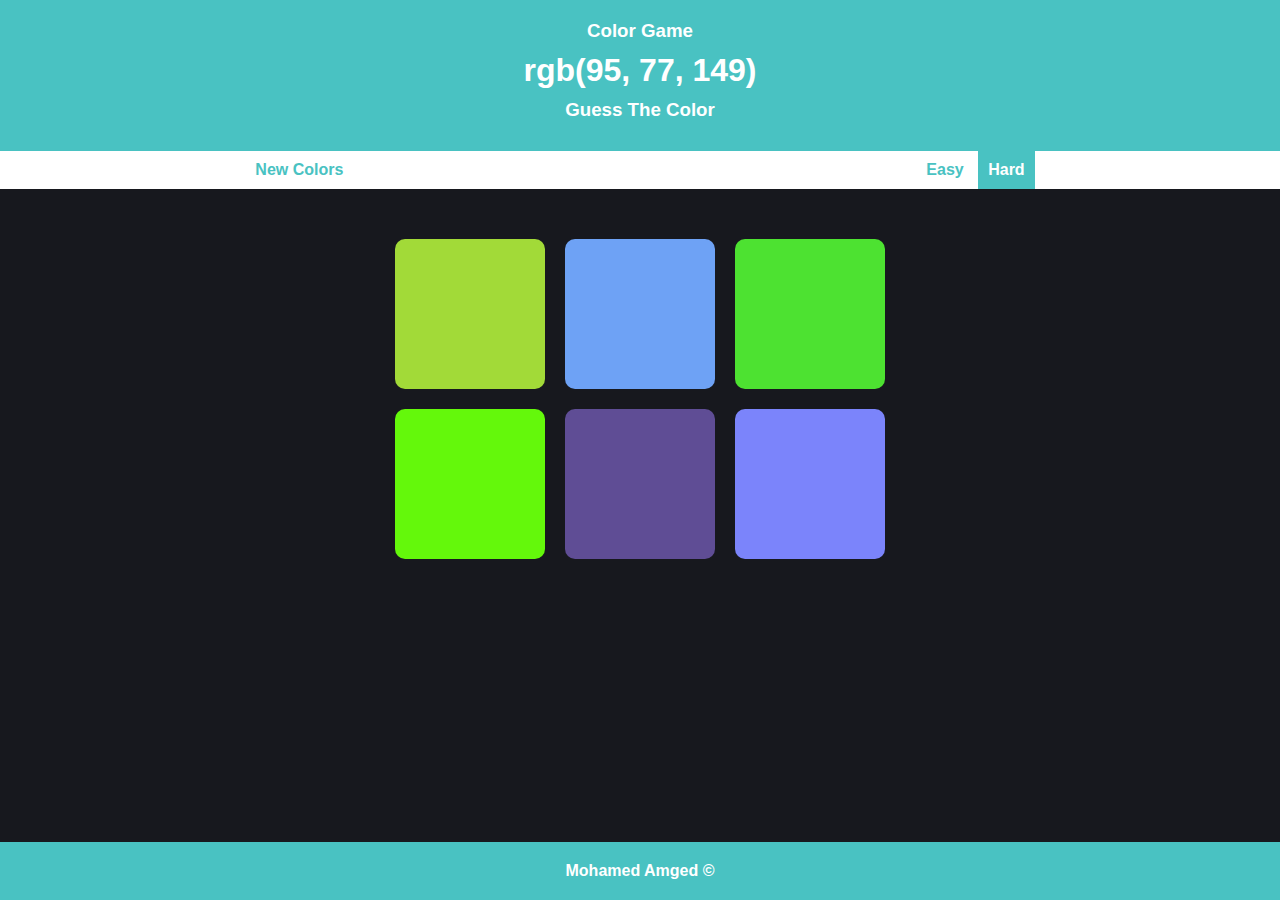
==== index.html @ a05e1f26 "Create index.html" ====
<!DOCTYPE html>
<html lang="en">
<head>
    <meta charset="UTF-8">
    <meta name="viewport" content="width=
    , initial-scale=1.0">
    <meta http-equiv="X-UA-Compatible" content="ie=edge">
                <!--style files -->
    <link rel="stylesheet" type="text/css" href="../nor_css/norcss.css">
    <link rel="stylesheet" type="text/css" href="color_game.css">
    
    <title>Color Game</title>

</head>
<body>
    <header id="head">
        <h3 class="title">
            Color Game
        </h3>
        <h1 id="win-color">
            The Winning Color
        </h1>
        <h3 class="title">
            Guess The Color
        </h3>
    </header>
    <nav>
        <div id="navbar" class="flex">
            <p id="new">
                New Colors
            </p>
            <p id="wrong">
                Try Agian
            </p>
            <div id="mode">
                <p id="easy"> Easy</p>
                <p id="hard"  class="selected"> Hard</p>
            </div>
        </div>
    </nav>
    <section>
            <div id="colors" class="grid">
                <div class="color"></div>
                <div class="color"></div>
                <div class="color"></div>
                <div class="color"></div>
                <div class="color"></div>
                <div class="color"></div>
            </div>
    </section>
    <footer class="flex">
        Mohamed Amged &copy 
    </footer>
    <script src="color_game.js">
    </script>
</body>
</html>
---- color_game.css ----
*{
    padding: 0px;
    margin: 0px;
    box-sizing: border-box;
}

/*globel*/
body{
    font-family: Arial, Helvetica, sans-serif;
    background-color: rgb(23, 24, 30);
}
.flex{
    display: flex;
}

.grid{
    display: grid;
}



header{
    color: white;
    padding: 20px 0px;
    text-align: center;
    background-color: rgb(73, 194, 194)
}

header *{
    padding-bottom: 10px;
}

.color{
    background-color: blue;
    border-radius: 10px;
}

footer{
    justify-content: center;
    align-items: center;
    padding: 20px;
    background-color: rgb(73, 194, 194);
    color: white;
    font-weight: bold;
    position: fixed;
    bottom: 0;
    width: 100%;
    
}

/*IDs*/
#navbar{
    background-color: white;
    color: rgb(73, 194, 194);
    justify-content: space-evenly;
    padding: 0px 10px;
    font-weight: bold;
    transition: .5s linear;
}

#navbar *:hover{
    background-color: rgb(73, 194, 194);
    color:white;
    cursor: pointer;
}

#navbar  p ,#mode *{
    padding: 10px;
}

#wrong{
    visibility: hidden;
}

#mode *{
    display: inline-block;
}

#mode #hard{
    padding-left: 10px;
}

#colors{
    width: 50%;
    margin: 50px auto;
    grid-template-columns: repeat(3,150px);
    grid-auto-rows: 150px;
    grid-gap: 20px;
    justify-content: center;
    cursor: pointer;
}
/* class to add with javascript*/
.selected{
    background-color: rgb(73, 194, 194);
    color:white;
}

.hide{
    visibility: hidden;
}

/*media*/

@media screen and (max-width:500px) {
    #colors{
        grid-template-columns: repeat(3,100px);
        grid-auto-rows: 100px;
        grid-gap: 10px;
       
    }
    footer{
        position: fixed;
        bottom: 0;
        width: 100%;
    }
}
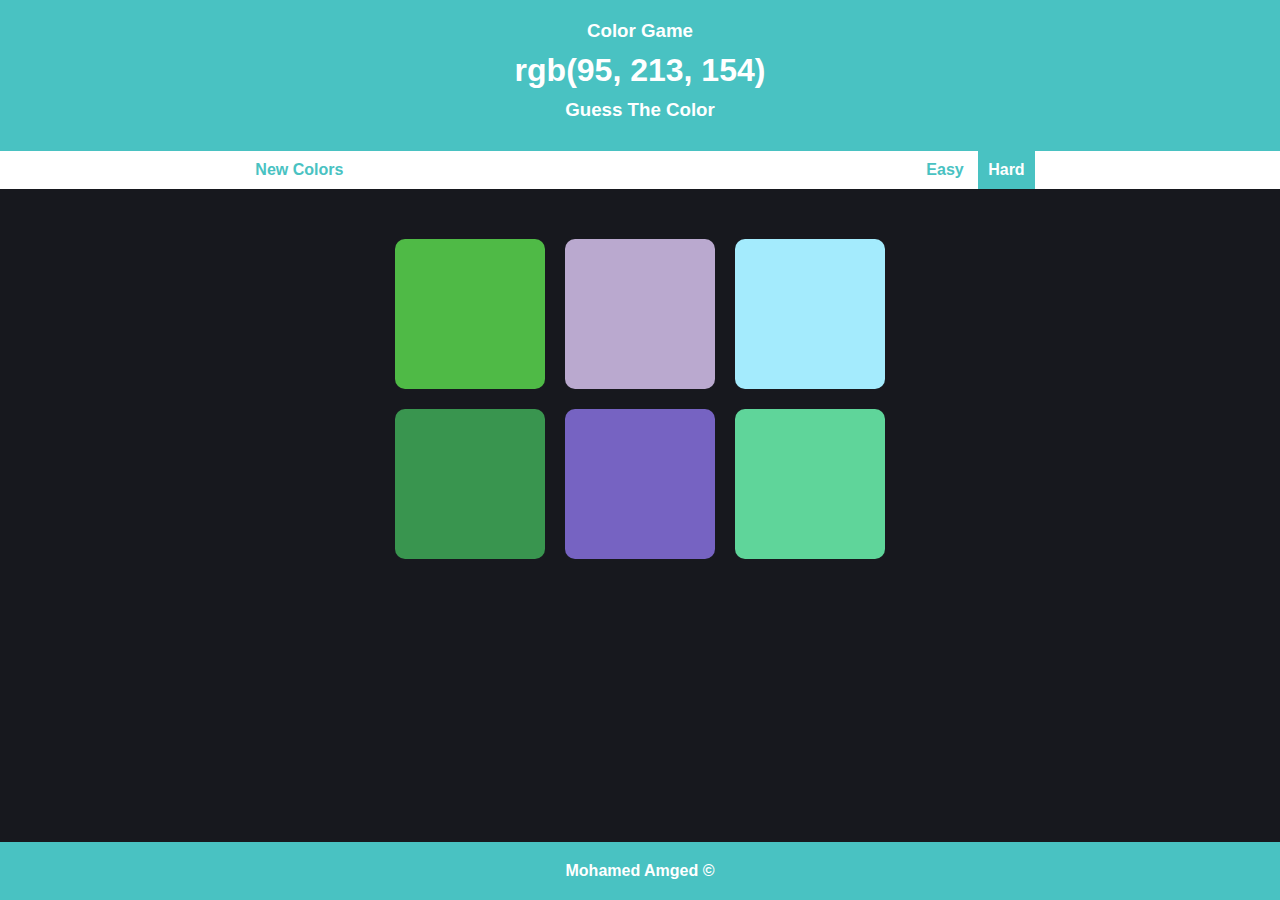
==== commit fb0af744: "final" ====
--- a/index.html
+++ b/index.html
@@ -54,4 +54,4 @@
     <script src="color_game.js">
     </script>
 </body>
-</html>
+</html>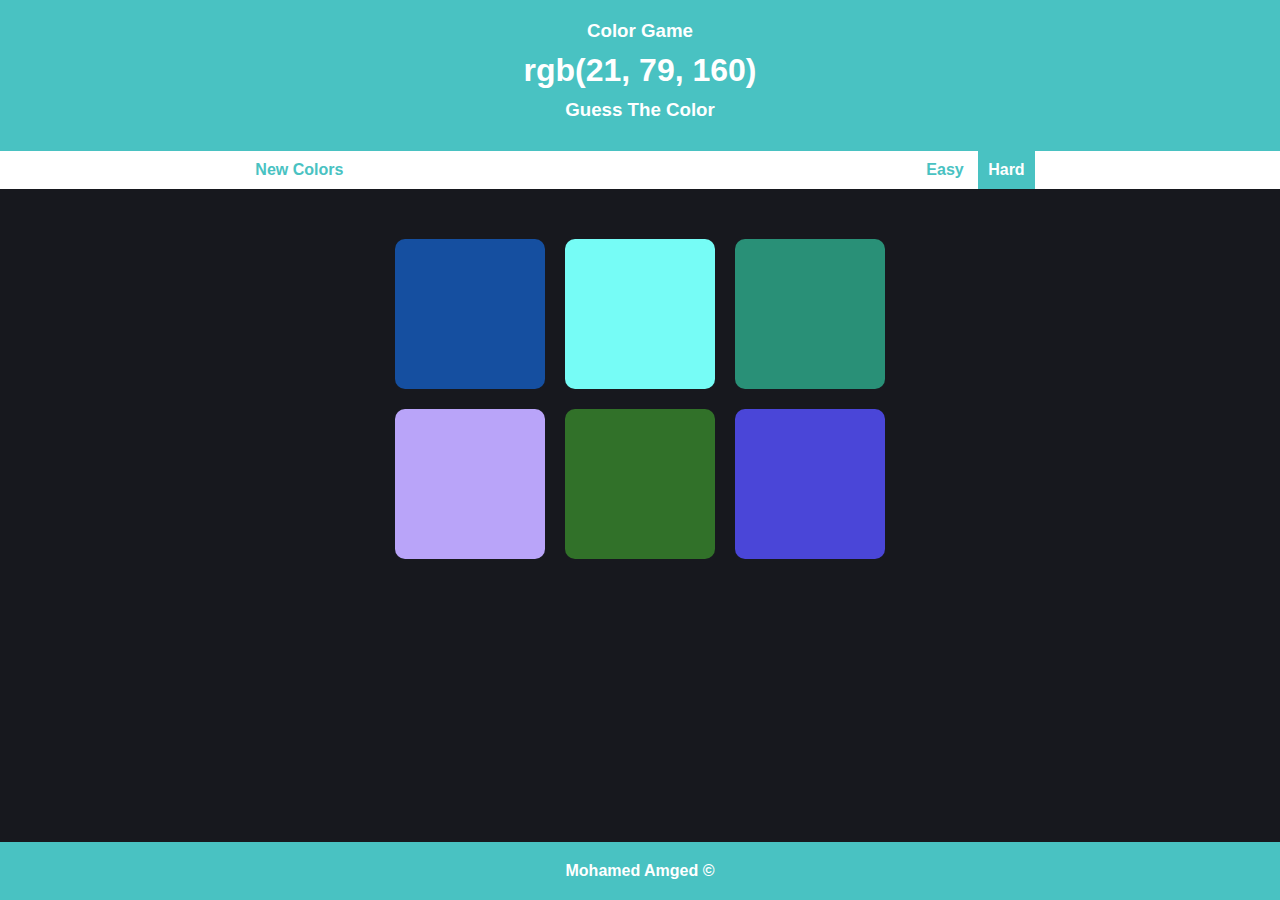
==== commit 93166a0e: "Merge branch 'master' of https://github.com/mohamed7799/RGB-Color-Game" ====
--- a/index.html
+++ b/index.html
@@ -54,4 +54,4 @@
     <script src="color_game.js">
     </script>
 </body>
-</html>+</html>
--- a/color_game.css
+++ b/color_game.css
@@ -58,7 +58,14 @@
     transition: .5s linear;
 }
 
-#navbar *:hover{
+#navbar #new:hover{
+    background-color: rgb(73, 194, 194);
+    color:white;
+    cursor: pointer;
+}
+
+#navbar #mode *:hover{
+
     background-color: rgb(73, 194, 194);
     color:white;
     cursor: pointer;
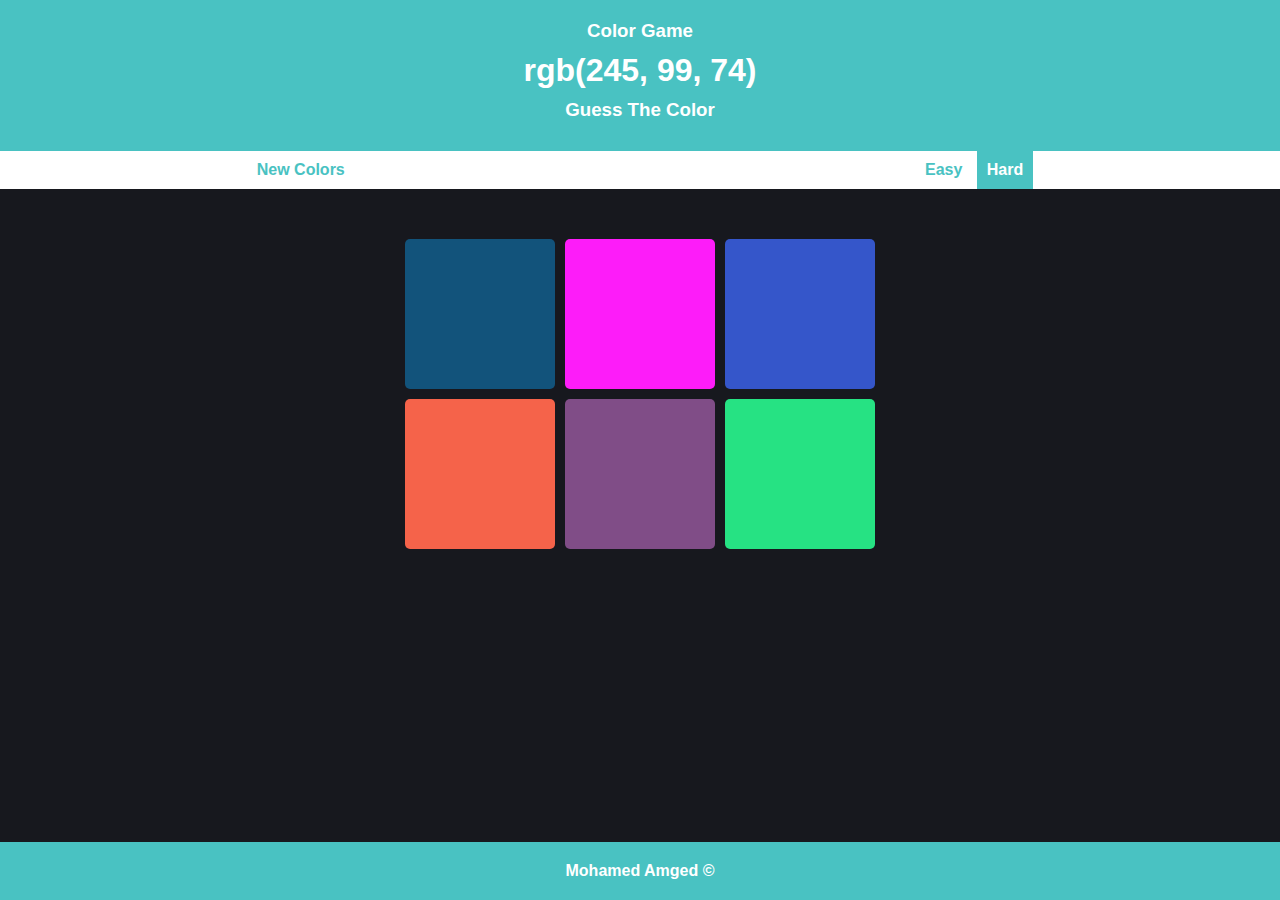
==== commit c4688fcc: "refactor the javascript" ====
--- a/index.html
+++ b/index.html
@@ -1,44 +1,40 @@
 <!DOCTYPE html>
 <html lang="en">
-<head>
-    <meta charset="UTF-8">
-    <meta name="viewport" content="width=
-    , initial-scale=1.0">
-    <meta http-equiv="X-UA-Compatible" content="ie=edge">
-                <!--style files -->
-    <link rel="stylesheet" type="text/css" href="../nor_css/norcss.css">
-    <link rel="stylesheet" type="text/css" href="color_game.css">
-    
-    <title>Color Game</title>
-
-</head>
-<body>
-    <header id="head">
-        <h3 class="title">
-            Color Game
-        </h3>
-        <h1 id="win-color">
-            The Winning Color
-        </h1>
-        <h3 class="title">
-            Guess The Color
-        </h3>
-    </header>
-    <nav>
-        <div id="navbar" class="flex">
-            <p id="new">
-                New Colors
-            </p>
-            <p id="wrong">
-                Try Agian
-            </p>
-            <div id="mode">
-                <p id="easy"> Easy</p>
-                <p id="hard"  class="selected"> Hard</p>
+    <head>
+        <meta charset="UTF-8">
+        <meta name="viewport" content="width=, initial-scale=1.0">
+        <meta http-equiv="X-UA-Compatible" content="ie=edge">
+        <!--style files -->
+        <link rel="stylesheet" type="text/css" href="color_game.css">
+        <title>Color Game</title>
+    </head>
+    <body>
+        <header id="head">
+            <h3 class="title">
+                Color Game
+            </h3>
+            <h1 id="win-color">
+                The Winning Color
+            </h1>
+            <h3 class="title">
+                Guess The Color
+            </h3>
+        </header>
+        <nav>
+            <div id="navbar" class="flex">
+                <p id="new">
+                    New Colors
+                </p>
+                <p id="wrong">
+                    Try Agian
+                </p>
+                <div id="mode">
+                    <p id="easy"> Easy</p>
+                    <p id="hard" class="selected"> Hard</p>
+                </div>
             </div>
-        </div>
-    </nav>
-    <section>
+        </nav>
+        <section>
             <div id="colors" class="grid">
                 <div class="color"></div>
                 <div class="color"></div>
@@ -47,11 +43,10 @@
                 <div class="color"></div>
                 <div class="color"></div>
             </div>
-    </section>
-    <footer class="flex">
-        Mohamed Amged &copy 
-    </footer>
-    <script src="color_game.js">
-    </script>
-</body>
+        </section>
+        <footer class="flex">
+            Mohamed Amged &copy
+        </footer>
+        <script src="color_game.js"></script>
+    </body>
 </html>
--- a/color_game.css
+++ b/color_game.css
@@ -32,7 +32,7 @@
 
 .color{
     background-color: blue;
-    border-radius: 10px;
+    border-radius: 5px;
 }
 
 footer{
@@ -92,9 +92,9 @@
     margin: 50px auto;
     grid-template-columns: repeat(3,150px);
     grid-auto-rows: 150px;
-    grid-gap: 20px;
+    grid-gap: 10px;
     justify-content: center;
-    cursor: pointer;
+
 }
 /* class to add with javascript*/
 .selected{
@@ -120,4 +120,4 @@
         bottom: 0;
         width: 100%;
     }
-}+}
